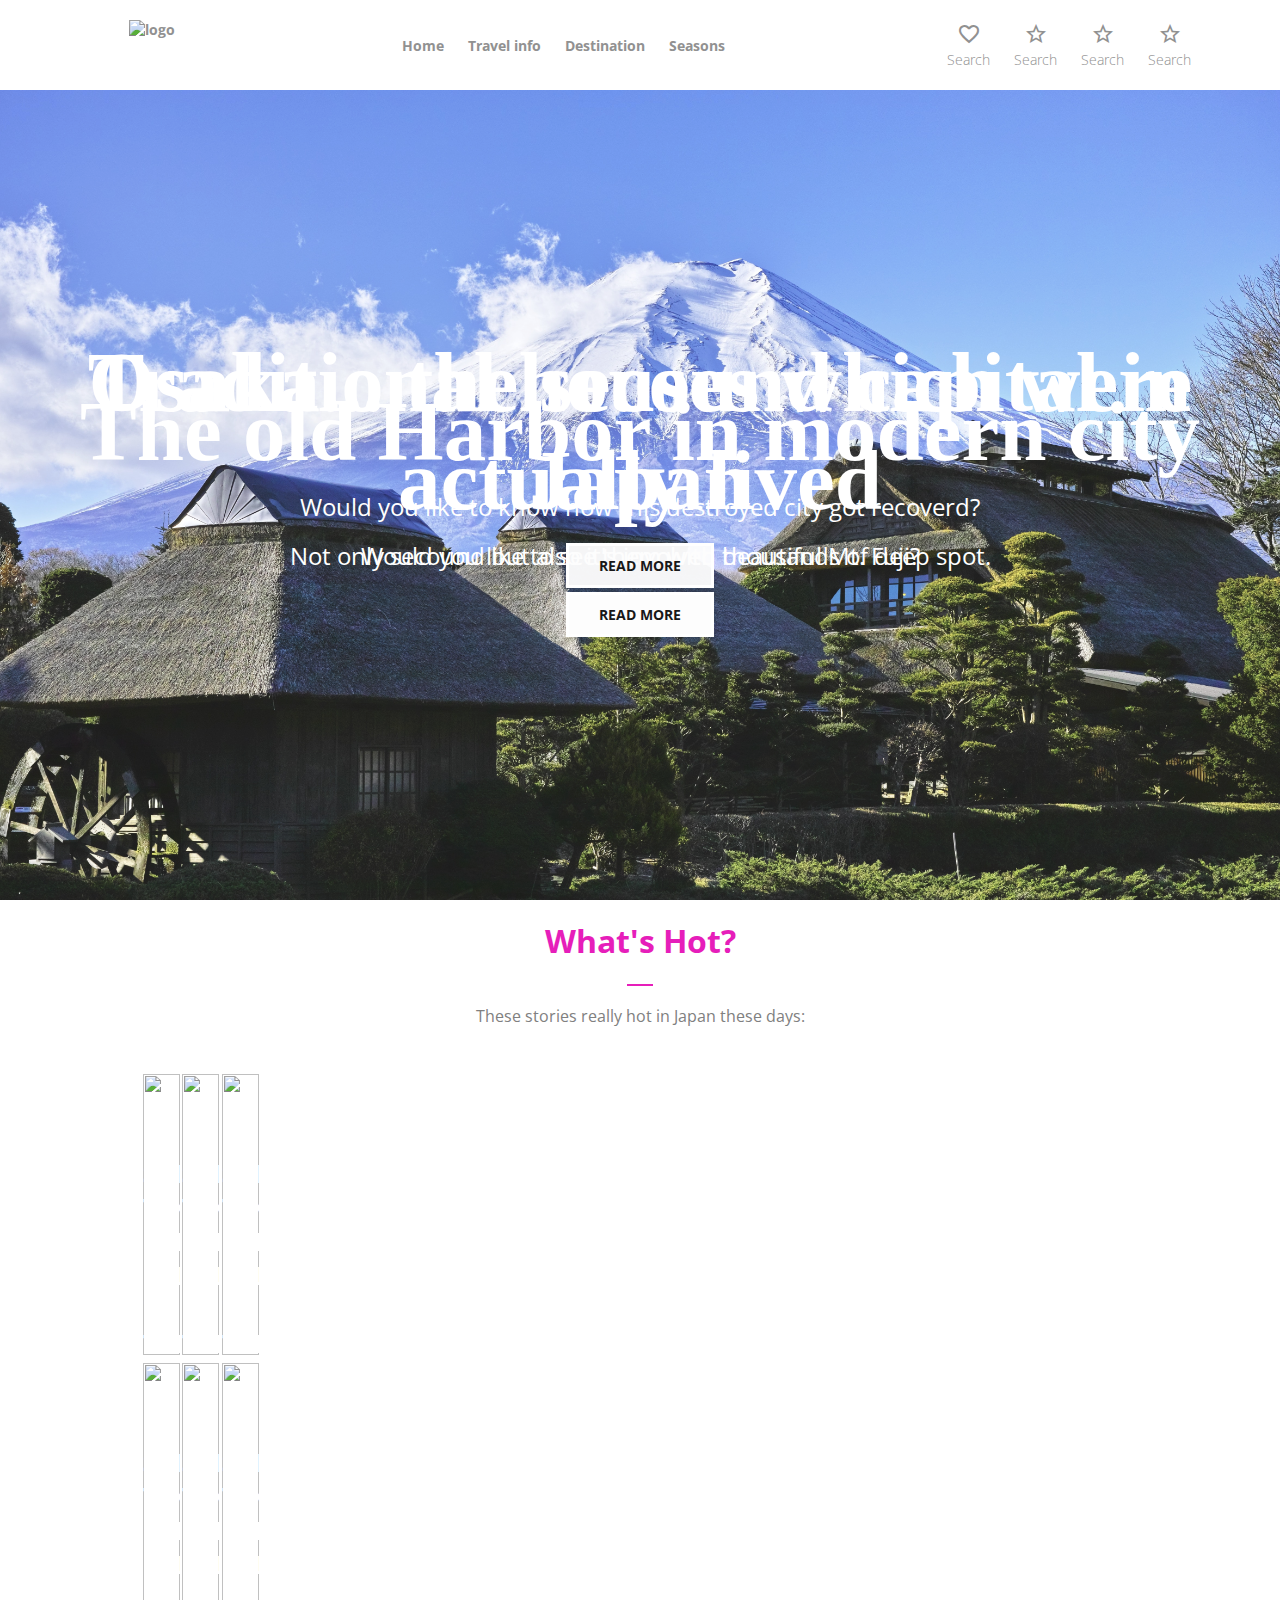
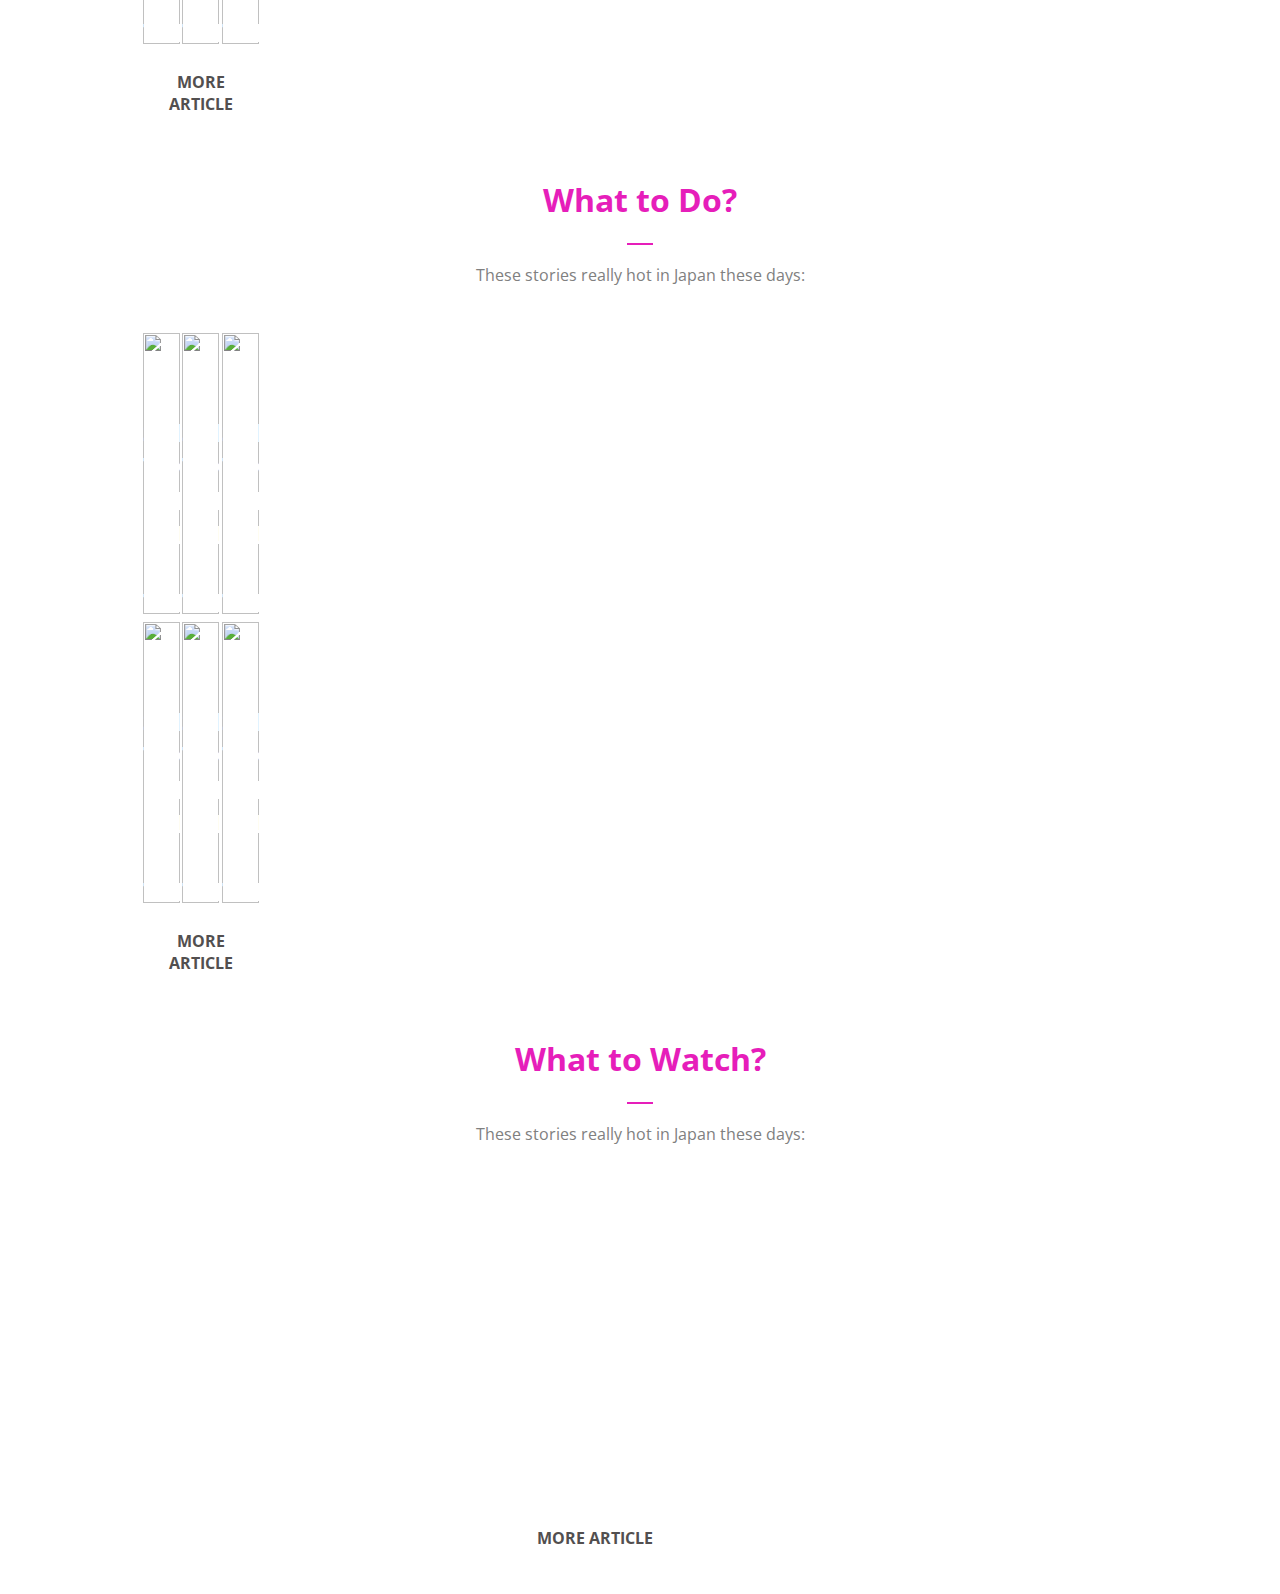
==== web/ConA&ConBmerge.html @ 408067d3 "0602 modified" ====
<!-- marge conA and conB -->
<!DOCTYPE html>
<html lang="en">

<head>
    <meta charset="UTF-8">
    <meta name="viewport" content="width=device-width, initial-scale=1.0">
    <meta http-equiv="X-UA-Compatible" content="ie=edge">
    <title>world in hand</title>

    <script src="responsible_menu.js"></script>
    <script src="https://code.jquery.com/jquery-3.4.1.slim.min.js" integrity="sha384-J6qa4849blE2+poT4WnyKhv5vZF5SrPo0iEjwBvKU7imGFAV0wwj1yYfoRSJoZ+n" crossorigin="anonymous"></script>
    <script src="https://cdn.jsdelivr.net/npm/popper.js@1.16.0/dist/umd/popper.min.js" integrity="sha384-Q6E9RHvbIyZFJoft+2mJbHaEWldlvI9IOYy5n3zV9zzTtmI3UksdQRVvoxMfooAo" crossorigin="anonymous"></script>
    <script src="https://stackpath.bootstrapcdn.com/bootstrap/4.4.1/js/bootstrap.min.js" integrity="sha384-wfSDF2E50Y2D1uUdj0O3uMBJnjuUD4Ih7YwaYd1iqfktj0Uod8GCExl3Og8ifwB6" crossorigin="anonymous"></script>
    <link rel="stylesheet" href="https://stackpath.bootstrapcdn.com/font-awesome/4.7.0/css/font-awesome.min.css">
    <link href="https://fonts.googleapis.com/css?family=Open+Sans&display=swap" rel="stylesheet">
    <link rel="stylesheet" href="ConA&ConBmerge.css">
    <link href="https://fonts.googleapis.com/icon?family=Material+Icons" rel="stylesheet">
</head>

    <body>
    <header>
        <div class="container">
        <div class="navigation">
            <div class="navigation_brand">
                <ul>
                    <li><a href=""><img alt="logo" src="pictures/tetitive%20logo.png"></a></li>
                </ul>
            </div>
            <nav class="navigation_menu1" role="navigation">
                <ul>
                    <li><a href="">Home</a></li>
                    <li><a href="">Travel info</a></li>
                    <li><a href="">Destination</a></li>
                    <li><a href="">Seasons</a></li>
                </ul>
            </nav>
            <nav class="navigation_menu2" role="navigation">
                <ul>
                    <li>
                        <a href="">
                            <span class="ic-heart" aria-hidden="true"></span>
                            <span>Search</span>
                        </a>
                    </li>
                    <li>
                        <a href="">
                            <span class="ic-star" aria-hidden="true"></span>
                            <span>Search</span>
                        </a>
                    </li>
                    <li>
                        <a href="">
                            <span class="ic-star" aria-hidden="true"></span>
                            <span>Search</span>
                        </a>
                    </li>
                    <li>
                        <a href="">
                            <span class="ic-star" aria-hidden="true"></span>
                            <span>Search</span>
                        </a>
                    </li>
                </ul>
            </nav>
        </div>
        </div>
    </header>
    <main>
    <section class="conA">
    
        <slider class="colorfilter-image">
            <slide id="slide1">
                <div class="container">
                    <h1>Find spiritual shrine in Kyoto!</h1>
                    <a class="slidechange" href="#slide4">l</a><a class="slidechange" href="#slide2">r</a>
                    <p>There is no option to go to Japan without visiting Fushimi-Inari</p>
                    <a class="centerbutton">READ MORE</a>
                </div>
            </slide>
            <slide id="slide2">
                <div class="container">
                    <h1>Traditional houses which were actually lived</h1>
                    <p>Would you like to see them with beautiful Mt. Fuji? </p>
                    <a class="centerbutton">READ MORE</a>
                </div>
            </slide>
            <slide id="slide3">
                <div class="container">
                    <h1>Osaka... the secound capital in Japan</h1>
                    <p>Not only secound but also it's involved thousands of deep spot. </p>
                    <a class="centerbutton">READ MORE</a>
                </div>
            </slide>
            <slide id="slide4">
                <div class="container">
                    <h1>The old Harbor in modern city</h1>
                    <p>Would you like to know how this destroyed city got recoverd?</p>
                    <a class="centerbutton">READ MORE</a>
                </div>
            </slide>
        </slider>
     
    
    
    </section>

    <section class="conB">
       
        <div class="hover"></div>
      <div class="conB">  
        <h1>What's Hot?</h1>
        <hr size="3" color="#e61eba" width="2%">
        <p id="hot">These stories really hot in Japan these days:</p>
        <table>
            <tr>
                <td>
                    <div class="container">
                        <img class="photo" src="https://farm2.static.flickr.com/1903/44600890375_21ccd65016_b.jpg"
                            alt="">
                        <div class="overlay">
                            <p class="content">Some text here relate to the content.Some text here relate to the
                                content.</p>
                            <a class="readmore" href="">READ MORE&nbsp;<i class="fa fa-arrow-circle-o-right"
                                    aria-hidden="true"></i></a>
                        </div>
                        <div class="text_overlay">
                            <p>SOME TEXT HERE RELATE TO THE CONTENT</p>
                        </div>
                    </div>
                </td>
                <td>
                    <div class="container">
                        <img class="photo"
                            src="https://i.pinimg.com/originals/2c/99/a6/2c99a6aa944687c09ce6922727a16ef2.jpg" alt="">
                        <div class="overlay">
                            <p class="content">Some text here relate to the content.Some text here relate to the
                                content.</p>
                            <a class="readmore" href="">READ MORE&nbsp;<i class="fa fa-arrow-circle-o-right"
                                    aria-hidden="true"></i></a>
                        </div>
                        <div class="text_overlay">
                            <p>SOME TEXT HERE RELATE TO THE CONTENT</p>
                        </div>
                    </div>
                </td>
                <td>
                    <div class="container">
                        <img class="photo"
                            src="https://www.allkpop.com/upload/2019/11/content/271126/1574871984-1566216698-7-blackpink-jisoo-dior-pop-up-store-event-19-august-2019.jpg"
                            alt="">
                        <div class="overlay">
                            <p class="content">Some text here relate to the content.Some text here relate to the
                                content.</p>
                            <a class="readmore" href="">READ MORE&nbsp;<i class="fa fa-arrow-circle-o-right"
                                    aria-hidden="true"></i></a>
                        </div>
                        <div class="text_overlay">
                            <p>SOME TEXT HERE RELATE TO THE CONTENT</p>
                        </div>
                    </div>
                </td>
            </tr>
            <tr>
                <td>
                    <div class="container">
                        <img class="photo" src="https://cdn.pixabay.com/photo/2015/04/23/22/00/tree-736885__340.jpg"
                            alt="">
                        <div class="overlay">
                            <p class="content">Some text here relate to the content.Some text here relate to the
                                content.</p>
                            <a class="readmore" href="">READ MORE&nbsp;<i class="fa fa-arrow-circle-o-right"
                                    aria-hidden="true"></i></a>
                        </div>
                        <div class="text_overlay">
                            <p>SOME TEXT HERE RELATE TO THE CONTENT</p>
                        </div>
                    </div>
                </td>
                <td>
                    <div class="container">
                        <img class="photo" src="https://rautagroup.com/wp-content/uploads/2017/05/rixos_01.jpg" alt="">
                        <div class="overlay">
                            <p class="content">Some text here relate to the content.Some text here relate to the
                                content.</p>
                            <a class="readmore" href="">READ MORE&nbsp;<i class="fa fa-arrow-circle-o-right"
                                    aria-hidden="true"></i></a>
                        </div>
                        <div class="text_overlay">
                            <p>SOME TEXT HERE RELATE TO THE CONTENT</p>
                        </div>
                    </div>
                </td>
                <td>
                    <div class="container">
                        <img class="photo"
                            src="https://www.shutterbug.com/images/styles/600_wide/public/The-Best-Lens-for-Long-Exposure-Photography_0.jpg"
                            alt="">
                        <div class="overlay">
                            <p class="content">Some text here relate to the content.Some text here relate to the
                                content.</p>
                            <a class="readmore" href="">READ MORE&nbsp;<i class="fa fa-arrow-circle-o-right"
                                    aria-hidden="true"></i></a>
                        </div>
                        <div class="text_overlay">
                            <p>SOME TEXT HERE RELATE TO THE CONTENT</p>
                        </div>
                    </div>
                </td>
            </tr>
            <tr>
                <td id="more_article" align="center" colspan="3"><a href="">
                        <p>MORE ARTICLE</p>
                    </a></td>
            </tr>
        </table>
      </div>
        <h1>What to Do?</h1>
        <hr size="3" color="#e61eba" width="2%">
        <p id="hot">These stories really hot in Japan these days:</p>
        <table>
            <tr>
                <td>
                    <div class="container">
                        <img class="photo" src="https://farm2.static.flickr.com/1903/44600890375_21ccd65016_b.jpg"
                            alt="">
                        <div class="overlay">
                            <p class="content">Some text here relate to the content.Some text here relate to the
                                content.</p>
                            <a class="readmore" href="">READ MORE&nbsp;<i class="fa fa-arrow-circle-o-right"
                                    aria-hidden="true"></i></a>
                        </div>
                        <div class="text_overlay">
                            <p>SOME TEXT HERE RELATE TO THE CONTENT</p>
                        </div>
                    </div>
                </td>
                <td>
                    <div class="container">
                        <img class="photo" src="https://farm2.static.flickr.com/1903/44600890375_21ccd65016_b.jpg"
                            alt="">
                        <div class="overlay">
                            <p class="content">Some text here relate to the content.Some text here relate to the
                                content.</p>
                            <a class="readmore" href="">READ MORE&nbsp;<i class="fa fa-arrow-circle-o-right"
                                    aria-hidden="true"></i></a>
                        </div>
                        <div class="text_overlay">
                            <p>SOME TEXT HERE RELATE TO THE CONTENT</p>
                        </div>
                    </div>
                </td>
                <td>
                    <div class="container">
                        <img class="photo" src="https://farm2.static.flickr.com/1903/44600890375_21ccd65016_b.jpg"
                            alt="">
                        <div class="overlay">
                            <p class="content">Some text here relate to the content.Some text here relate to the
                                content.</p>
                            <a class="readmore" href="">READ MORE&nbsp;<i class="fa fa-arrow-circle-o-right"
                                    aria-hidden="true"></i></a>
                        </div>
                        <div class="text_overlay">
                            <p>SOME TEXT HERE RELATE TO THE CONTENT</p>
                        </div>
                    </div>
                </td>
            </tr>
            <tr>
                <td>
                    <div class="container">
                        <img class="photo" src="https://farm2.static.flickr.com/1903/44600890375_21ccd65016_b.jpg"
                            alt="">
                        <div class="overlay">
                            <p class="content">Some text here relate to the content.Some text here relate to the
                                content.</p>
                            <a class="readmore" href="">READ MORE&nbsp;<i class="fa fa-arrow-circle-o-right"
                                    aria-hidden="true"></i></a>
                        </div>
                        <div class="text_overlay">
                            <p>SOME TEXT HERE RELATE TO THE CONTENT</p>
                        </div>
                    </div>
                </td>
                <td>
                    <div class="container">
                        <img class="photo" src="https://farm2.static.flickr.com/1903/44600890375_21ccd65016_b.jpg"
                            alt="">
                        <div class="overlay">
                            <p class="content">Some text here relate to the content.Some text here relate to the
                                content.</p>
                            <a class="readmore" href="">READ MORE&nbsp;<i class="fa fa-arrow-circle-o-right"
                                    aria-hidden="true"></i></a>
                        </div>
                        <div class="text_overlay">
                            <p>SOME TEXT HERE RELATE TO THE CONTENT</p>
                        </div>
                    </div>
                </td>
                <td>
                    <div class="container">
                        <img class="photo" src="https://farm2.static.flickr.com/1903/44600890375_21ccd65016_b.jpg"
                            alt="">
                        <div class="overlay">
                            <p class="content">Some text here relate to the content.Some text here relate to the
                                content.</p>
                            <a class="readmore" href="">READ MORE&nbsp;<i class="fa fa-arrow-circle-o-right"
                                    aria-hidden="true"></i></a>
                        </div>
                        <div class="text_overlay">
                            <p>SOME TEXT HERE RELATE TO THE CONTENT</p>
                        </div>
                    </div>
                </td>
            </tr>
            <tr>
                <td id="more_article" align="center" colspan="3"><a href="">
                        <p>MORE ARTICLE</p>
                    </a></td>
            </tr>
        </table>
        <h1>What to Watch?</h1>
        <hr size="3" color="#e61eba" width="2%">
        <p id="hot">These stories really hot in Japan these days:</p>
        <table>
            <tr>
                <td><iframe class="photo" src="https://www.youtube.com/embed/6k7a8bw451M" frameborder="0"
                        allow="accelerometer; autoplay; encrypted-media; gyroscope; picture-in-picture"
                        allowfullscreen></iframe></td>
                <td><iframe class="photo" src="https://www.youtube.com/embed/-xLQwT_INwY" frameborder="0"
                        allow="accelerometer; autoplay; encrypted-media; gyroscope; picture-in-picture"
                        allowfullscreen></iframe></td>
                <td><iframe class="photo" src="https://www.youtube.com/embed/OgoK3XxJhbQ" frameborder="0"
                        allow="accelerometer; autoplay; encrypted-media; gyroscope; picture-in-picture"
                        allowfullscreen></iframe></td>
            </tr>
            <tr>
                <td id="more_article" align="center" colspan="3"><a href="">
                        <p>MORE ARTICLE</p>
                    </a></td>
            </tr>
        </table>
        </section>
      </main>
    </body>

</html>
---- web/ConA&ConBmerge.css ----
@charset "UTF-8";

/*The :root CSS pseudo-class matches the root element of
 a tree representing the document. 
 In HTML, :root represents the <html> element 
 and is identical to the selector html, 
 except that its specificity is higher.*/

*,
:after,
:before {
  -webkit-box-sizing: border-box;
  -moz-box-sizing: border-box;
  box-sizing: border-box;
}

:root {
  --main-color: #10c26c;
  --accent-color: #9625cc;
  --dark-color: #157547;
  --text-bright-color: #fff;
}

html,
body {
  font-family: "Open Sans", sans-serif;
  margin: 0; /* as big as possible fitting frame */
  padding: 0;
  width: 100%;
  height: 100%;
}

.navigation {
  display: flex;
  -webkit-box-align: center;
  align-items: center;
  -webkit-box-pack: justify;
  justify-items: center;
  justify-content: space-between;
  margin-left: 5%;
  margin-right: 5%;
  padding-left: 15px;
  padding-right: 15px;
  height: 10vh;

}
.navigation a{
  color: #919191;
  font-size: 14px;
}

.navigation_brand img{
  width: 50px;
  height: 50px;
}

.navigation_menu1 ul {
  margin: 0;
  padding: 0;
  margin-block-start: 1em;
  margin-block-end: 1em;
  margin-inline-start: 0px;
  margin-inline-end: 0px;
  padding-inline-start: 40px;
}
.navigation_menu2 ul{
  margin: 0;
}
.navigation li {
  list-style: none;
  text-align: -webkit-match-parent;
  display: inline-block;
}
.navigation a {
  display: flex;
  flex-direction: column;
  text-decoration: none !important;
  padding: 10px;

}
.navigation a:hover {
  color: var(--accent-color);
  transition: ease 0.2s;
}

.navigation_menu2 a{
  font-weight: lighter;
  text-align: center;
}

.ic-heart{
  font-size: 14px;
  padding-bottom: 0px;
}
.ic-heart::before{
  font-weight: normal;
  font-size: 24px;
  font-family: "Material Icons";
  content: "\e87e"
}

.ic-star{
  font-size: 14px;
  padding-bottom: 0px;
}
.ic-star::before{
  font-weight: normal;
  font-size: 24px;
  font-family: "Material Icons";
  content: "\e83a";
}

/* Contents A Hero-image */
.conA {
  display: flex;
  flex-direction: column;
  align-items: center; /* adjusting top and bottom */
  justify-content: center; /* adjusting right and left */
  height: 90vh; /* the hight of each device's display. */
  min-height: 450px;
  color: var(--text-bright-color);
  background-position: center;
  background-size: cover; /* automatically adjusting a size of img fitting frame.*/
  /*color: #fff;
	color: var(--text-bright-color);
	text-align: center;*/
}

li {
  display: inline;
}

slider {
  display: block;
  width: 100%;
  height: 100%;
  background-color: #1f1f1f;
  overflow: hidden;
  box-sizing: border-box;
  position: relative;
}

slider > * {
  position: absolute;
  display: flex;
  flex-direction: column;
  width: 100%;
  height: 100%;
  animation: slide 12s infinite;
  overflow: hidden;
  box-sizing: border-box;
  justify-content: center;
  align-items: center;
  text-align: center;
}

slide:nth-child(1) {
  left: 0%;
  animation-delay: -1s;
  background-image: url(pictures/hero-top.jpg);
  background-size: cover;
  background-position: center;
}

slide:nth-child(2) {
  animation-delay: 2s;
  background-image: url(pictures/Nemba.jpg);
  background-size: cover;
  background-position: center;
}
slide:nth-child(3) {
  animation-delay: 5s;
  background-image: url(pictures/Dotombori.jpg);
  background-size: cover;
  background-position: center;
}
slide:nth-child(4) {
  left: 0%;
  animation-delay: 8s;
  background-image: url(pictures/Kobe.jpg);
  background-size: cover;
  background-position: center;
}



@keyframes slide {
  0% {
    left: 100%;
    width: 100%;
  }
  5% {
    left: 0%;
  }
  25% {
    left: 0%;
  }
  30% {
    left: -100%;
    width: 100%;
  }
  30.0001% {
    left: -100%;
    width: 0%;
  }
  100% {
    left: 100%;
    width: 0%;
  }
}

/* .class selector{...} let adapt only in same class. */
.conA h1 {
  font-family: "Times New Roman", Times, serif;
  margin-top: 0;
  margin-bottom: 10px;
  font-size: 11vw; /* 15vw = 15% of screensize of every devices*/
  letter-spacing: 0em; /* 1 em = 1 font-size */
}

.conA p {
  margin-top: 0;
  margin-bottom: 0;
  font-size: 18px;
}

/* making a link buttom */
.conA a.centerbutton {
  display: inline-block;
  margin: 20px; /* sapce of between content and outside*/
  padding: 10px 30px; /*space of inside of block*/
  background-color: rgba(253, 253, 253, 0.966);
  border: solid var(--text-bright-color);
  color: black;
  font-size: 14px;
  text-decoration: none; /* delete a default underline */
}
.slidechange{;
}
::before.slidechange{
  font-family: "Material Icons";
  content: "\e87e"
}
.colorfilter-base {
  background-color: rgb(0, 0, 0); /* カラーフィルタ効果の色を指定 */
  display: inline-block; /* (任意：インラインブロック化したい場合) */
}
.colorfilter-image {
  opacity: 0.9; /* カラーフィルタ効果の度合いを指定(※) */
  display: block;
}

/* An event that the cursol is crossing on buttom. */
.conA a:hover {
  transition:all 0.1s ease-out;
    background-color:rgba(255, 255, 255, 0.205);
    color: var(--text-bright-color);
  
}

/* @media defines conditions and behavior under them.
If the display size is going to be larger than 768px,
it will be applied priority */
@media (min-width: 850px) {
  .conA h1 {
    font-size: 85px;
  }

  .conA p {
    font-size: 24px;
  }
}


/* ConB */

.parent {
  position: relative;
}
.TEXT_OVERLAY {
  position: absolute;
  bottom: 45%;
  width: 100%;
}

.mySlides {
  height: 650px;
  width: 100%;
  margin-top: 3%;
}
.button_left {
  position: relative;
  bottom: 350px;
  right: 692px;
}
.button_right {
  position: relative;
  bottom: 353px;
  left: 690px;
}

.conB > * {
  box-sizing: border-box;
  color: rgb(230, 30, 186);
  margin-top: 1.5%;
  text-align: center;
  height: auto;
}
#hot {
  color: gray;
}
table {
  margin-left: 9%;
  margin-right: 9%;
  padding: 2%;
}
td {
  padding: 0.2%;
}
.photo {
  position: relative;
  width: 100%;
  height: 281.5px;
}
a {
  text-decoration: none;
  color: rgb(82, 79, 79);
  font-weight: bolder;
}
#more_article {
  padding-top: 3%;
}
.container {
  position: relative; /* because it is the parent of .overlay */
  width: 100%;
}
.container:hover .overlay {
  height: 50%;
}
.overlay {
  background-color: rgba(2, 2, 8, 0.9);
  transition: 0.5s ease;
  position: absolute; /* this is the child  of .container so position should be relate to it's parent so use absolute */
  bottom: 0;
  left: 0;
  right: 0;
  height: 0;
  overflow: hidden;
  width: 100%;
  text-align: center;
}
.text_overlay {
  position: absolute;
  color: white;
  top: 20%;
  font-size: 25px;
  text-align: center;
  font-weight: bolder;
  width: 100%;
}
.content {
  padding-left: 10px;
  padding-right: 10px;
  font-size: 20px;
  font-style: italic;
  color: rgb(218, 200, 200);
}
.readmore {
  font-size: 20px;
  color: white;
}
@media (max-width: 1200px) {
  .conB > * {
    box-sizing: border-box;
  }
  .conB h1 {
    color: rgb(230, 30, 186);
    margin-top: 5%;
  }
  #hot {
    color: gray;
  }
  table {
    margin-left: 9%;
    margin-right: 9%;
    padding: 2%;
  }
  td {
    padding: 0.2%;
    display: flex;
    flex-direction: column;
  }
  .photo {
    position: relative;
    width: 100%;
    height: 450px;
  }
  a {
    text-decoration: none;
    color: rgb(82, 79, 79);
    font-weight: bolder;
  }
  #more_article {
    padding-top: 3%;
  }
  .container {
    position: relative; /* because it is the parent of .overlay */
    width: 100%;
  }
  .container:hover .overlay {
    height: 30%;
  }
  .overlay {
    background-color: rgba(2, 2, 8, 0.9);
    transition: 0.5s ease;
    position: absolute; /* this is the child  of .container so position should be relate to it's parent so use absolute */
    bottom: 0;
    left: 0;
    right: 0;
    height: 0;
    overflow: hidden;
    width: 100%;
    text-align: center;
  }
  .text_overlay {
    position: absolute;
    color: white;
    top: 20%;
    font-size: 25px;
    text-align: center;
    font-weight: bolder;
  }
  .content {
    padding-left: 10px;
    padding-right: 10px;
    font-size: 20px;
    font-style: italic;
    color: rgb(218, 200, 200);
  }
  .readmore {
    font-size: 25px;
    color: white;
  }
}
@media (max-width: 950px) {
  .conB h1 {
    color: rgb(230, 30, 186);
    margin-top: 5%;
  }
  #hot {
    color: gray;
  }
  table {
    margin-left: 9%;
    margin-right: 9%;
    padding: 2%;
  }
  td {
    padding: 0.2%;
    display: flex;
    flex-direction: column;
  }
  .photo {
    position: relative;
    width: 100%;
    height: 330px;
  }
  a {
    text-decoration: none;
    color: rgb(82, 79, 79);
    font-weight: bolder;
  }
  #more_article {
    padding-top: 3%;
  }
  .container {
    position: relative; /* because it is the parent of .overlay */
    width: 100%;
  }
  .container:hover .overlay {
    height: 50%;
  }
  .overlay {
    background-color: rgba(2, 2, 8, 0.9);
    transition: 0.5s ease;
    position: absolute; /* this is the child  of .container so position should be relate to it's parent so use absolute */
    bottom: 0;
    left: 0;
    right: 0;
    height: 0;
    overflow: hidden;
    width: 100%;
    text-align: center;
  }
  .text_overlay {
    position: absolute;
    color: white;
    top: 20%;
    font-size: 25px;
    text-align: center;
    font-weight: bolder;
  }
  .content {
    padding-left: 10px;
    padding-right: 10px;
    font-size: 20px;
    font-style: italic;
    color: rgb(218, 200, 200);
  }
  .readmore {
    font-size: 25px;
    color: white;
  }
}
@media (max-width: 850px) {
  .conB h1 {
    color: rgb(230, 30, 186);
    margin-top: 5%;
  }
  #hot {
    color: gray;
  }
  table {
    margin-left: 9%;
    margin-right: 9%;
    padding: 2%;
  }
  td {
    padding: 0.2%;
    display: flex;
    flex-direction: column;
  }
  .photo {
    position: relative;
    width: 100%;
    height: 280px;
  }
  a {
    text-decoration: none;
    color: rgb(82, 79, 79);
    font-weight: bolder;
  }
  #more_article {
    padding-top: 3%;
  }
  .container {
    position: relative; /* because it is the parent of .overlay */
    width: 100%;
  }
  .container:hover .overlay {
    height: 50%;
  }
  .overlay {
    background-color: rgba(2, 2, 8, 0.9);
    transition: 0.5s ease;
    position: absolute; /* this is the child  of .container so position should be relate to it's parent so use absolute */
    bottom: 0;
    left: 0;
    right: 0;
    height: 0;
    overflow: hidden;
    width: 100%;
    text-align: center;
  }
  .text_overlay {
    position: absolute;
    color: white;
    top: 20%;
    font-size: 25px;
    text-align: center;
    font-weight: bolder;
  }
  .content {
    padding-left: 10px;
    padding-right: 10px;
    font-size: 20px;
    font-style: italic;
    color: rgb(218, 200, 200);
  }
  .readmore {
    font-size: 25px;
    color: white;
  }
}
@media (max-width: 500px) {
  .conB h1 {
    color: rgb(230, 30, 186);
    margin-top: 5%;
  }
  #hot {
    color: gray;
  }
  table {
    margin-left: 9%;
    margin-right: 9%;
    padding: 2%;
  }
  td {
    padding: 0.2%;
    display: flex;
    flex-direction: column;
  }
  .photo {
    position: relative;
    width: 100%;
    height: 220px;
  }
  a {
    text-decoration: none;
    color: rgb(82, 79, 79);
    font-weight: bolder;
  }
  #more_article {
    padding-top: 3%;
  }
  .container {
    position: relative; /* because it is the parent of .overlay */
    width: 100%;
  }
  .container:hover .overlay {
    height: 50%;
  }
  .overlay {
    background-color: rgba(2, 2, 8, 0.9);
    transition: 0.5s ease;
    position: absolute; /* this is the child  of .container so position should be relate to it's parent so use absolute */
    bottom: 0;
    left: 0;
    right: 0;
    height: 0;
    overflow: hidden;
    width: 100%;
    text-align: center;
  }
  .text_overlay {
    position: absolute;
    color: white;
    top: 10%;
    font-size: 20px;
    text-align: center;
    font-weight: bolder;
  }
  .content {
    padding-left: 10px;
    padding-right: 10px;
    font-size: 20px;
    font-style: italic;
    color: rgb(218, 200, 200);
  }
  .readmore {
    font-size: 25px;
    color: white;
  }
}
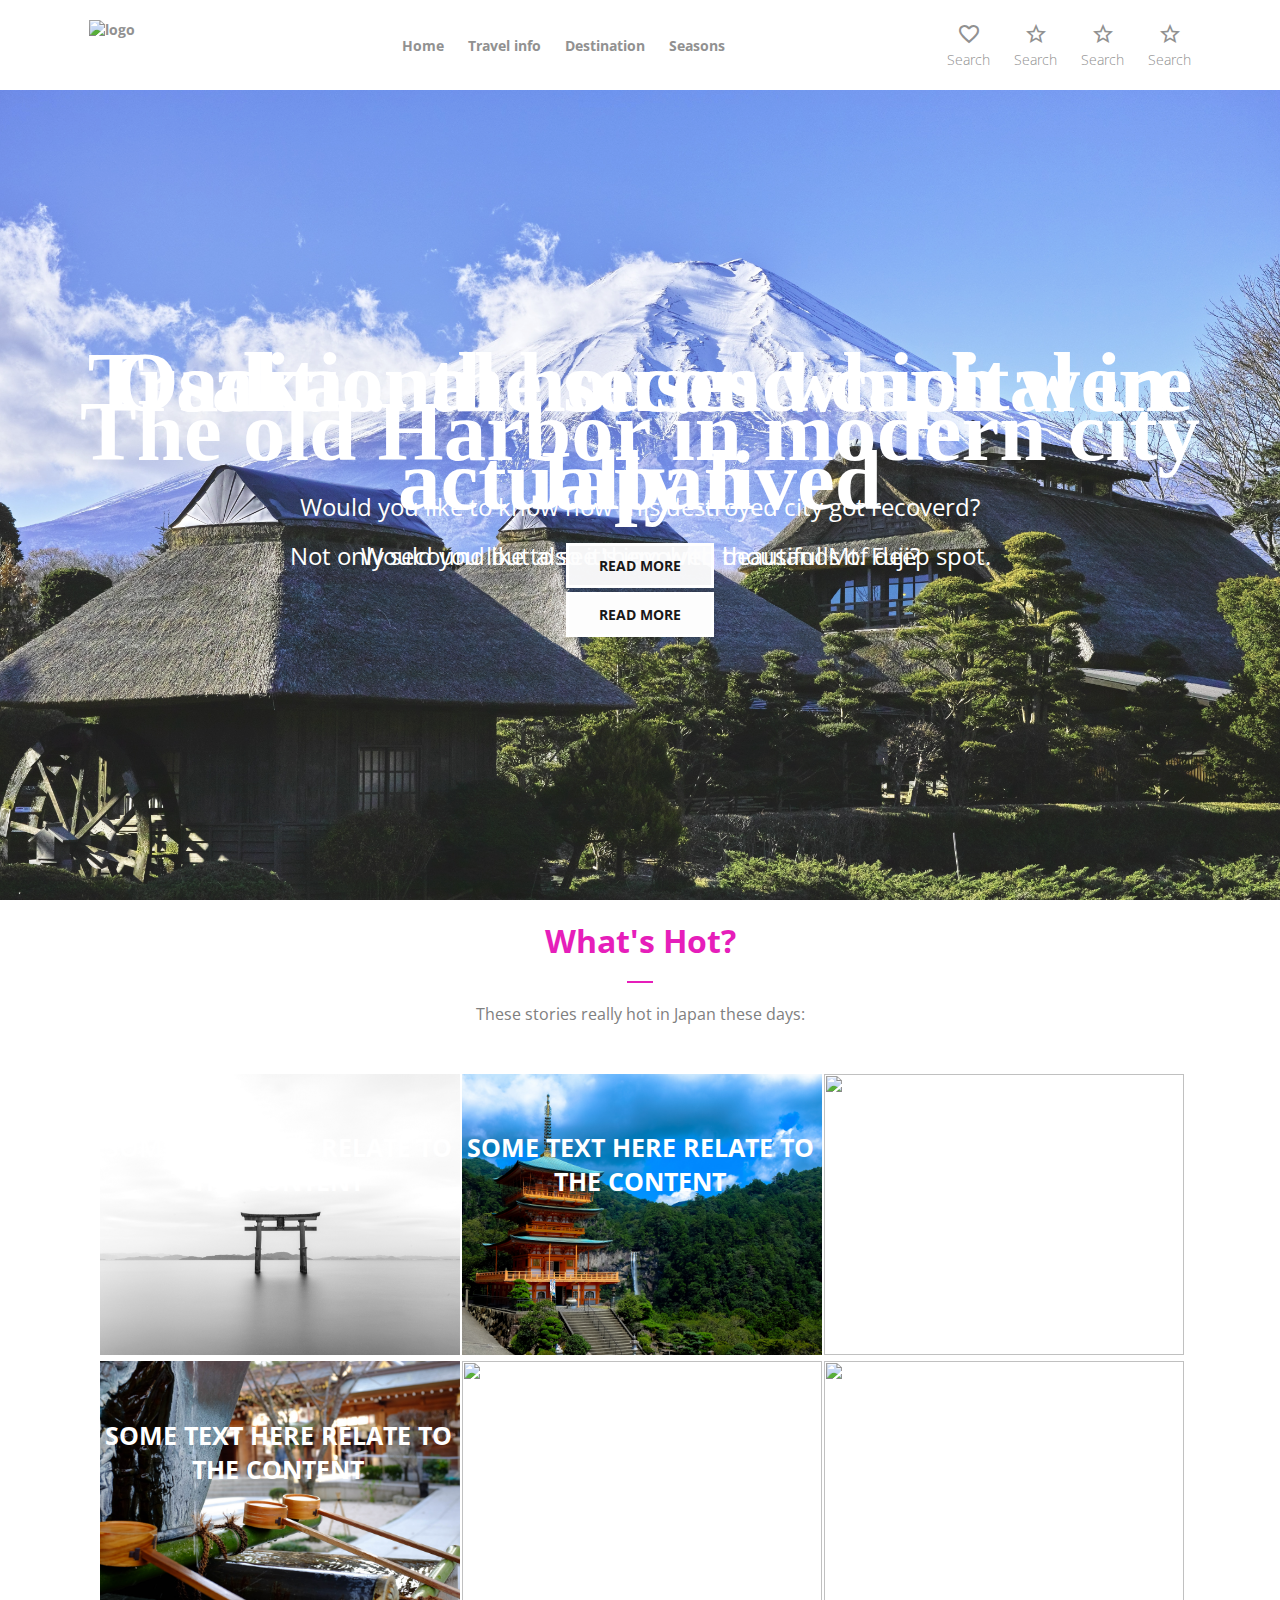
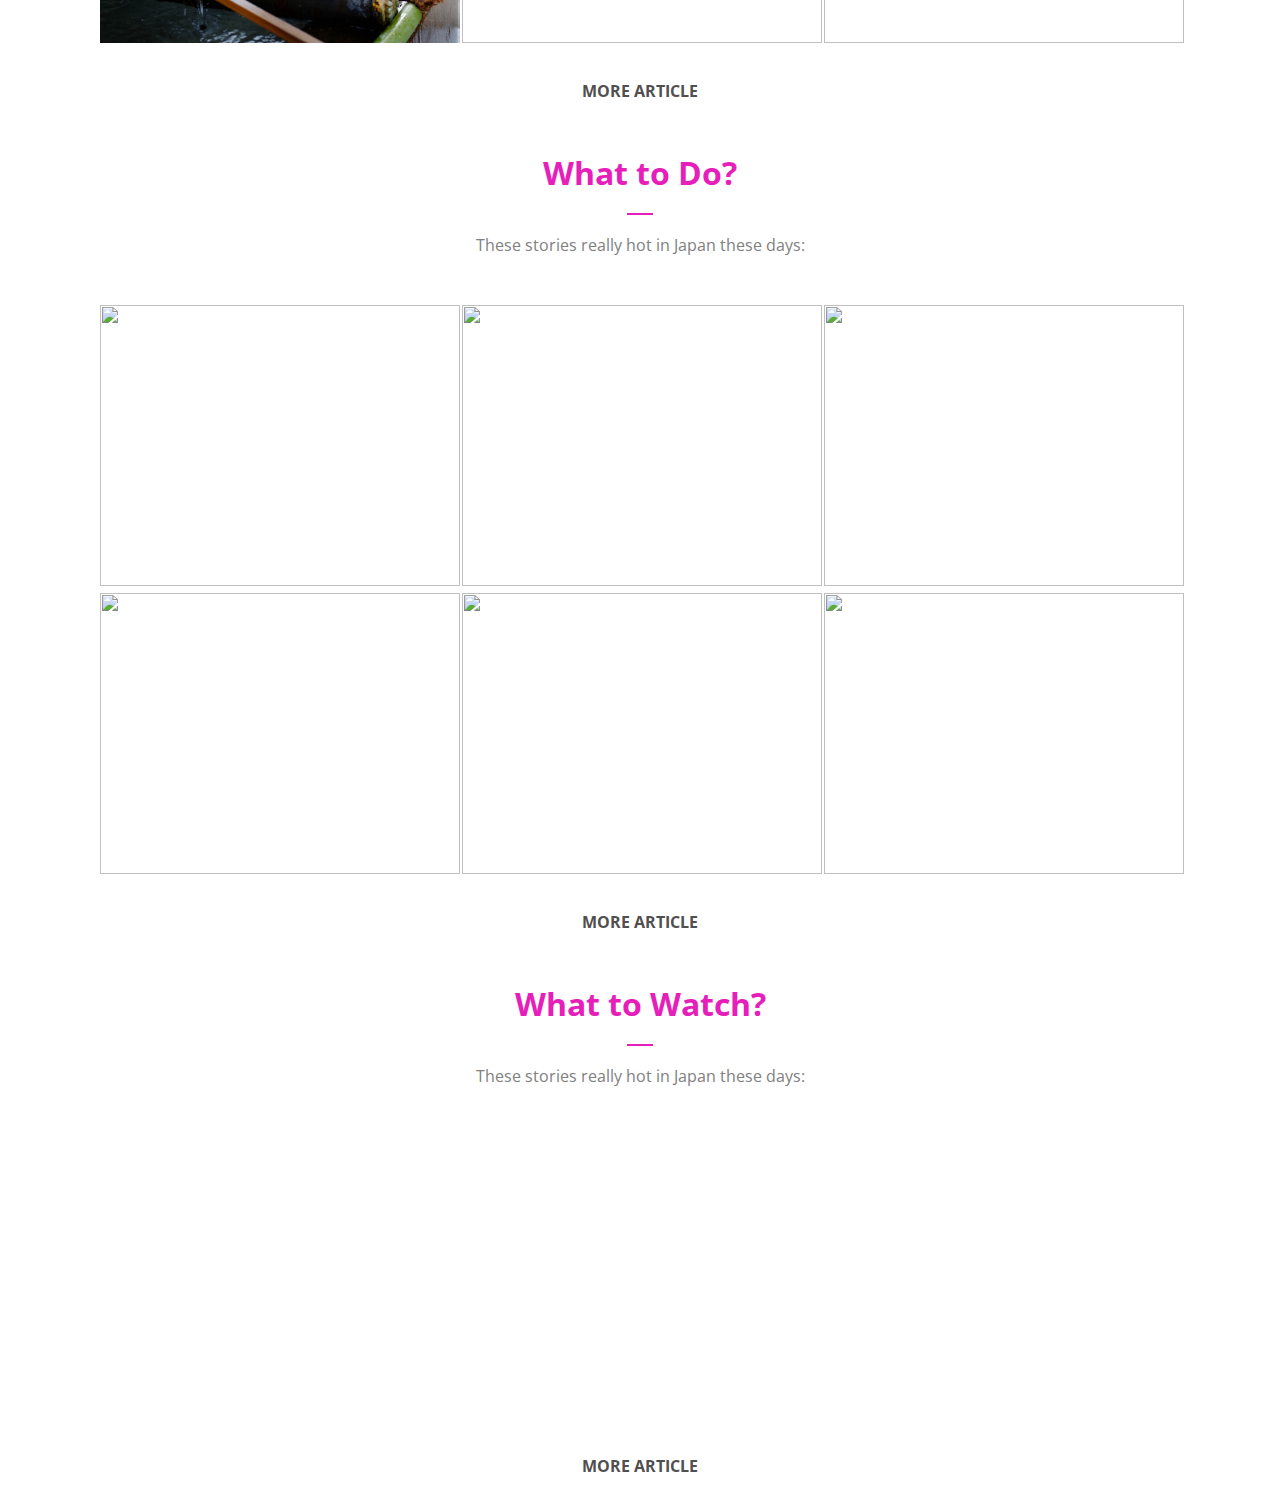
==== commit 26e2cdd9: "ConB layout change, eliminate extra space from img." ====
--- a/web/ConA&ConBmerge.html
+++ b/web/ConA&ConBmerge.html
@@ -8,7 +8,7 @@
     <meta http-equiv="X-UA-Compatible" content="ie=edge">
     <title>world in hand</title>
 
-    <script src="responsible_menu.js"></script>
+    <!-- <script src="responsible_menu.js"></script> -->
     <script src="https://code.jquery.com/jquery-3.4.1.slim.min.js" integrity="sha384-J6qa4849blE2+poT4WnyKhv5vZF5SrPo0iEjwBvKU7imGFAV0wwj1yYfoRSJoZ+n" crossorigin="anonymous"></script>
     <script src="https://cdn.jsdelivr.net/npm/popper.js@1.16.0/dist/umd/popper.min.js" integrity="sha384-Q6E9RHvbIyZFJoft+2mJbHaEWldlvI9IOYy5n3zV9zzTtmI3UksdQRVvoxMfooAo" crossorigin="anonymous"></script>
     <script src="https://stackpath.bootstrapcdn.com/bootstrap/4.4.1/js/bootstrap.min.js" integrity="sha384-wfSDF2E50Y2D1uUdj0O3uMBJnjuUD4Ih7YwaYd1iqfktj0Uod8GCExl3Og8ifwB6" crossorigin="anonymous"></script>
@@ -67,7 +67,7 @@
         </div>
     </header>
     <main>
-    <section class="conA">
+    <section class="conA" aria-hidden="true">
     
         <slider class="colorfilter-image">
             <slide id="slide1">
@@ -87,7 +87,7 @@
             </slide>
             <slide id="slide3">
                 <div class="container">
-                    <h1>Osaka... the secound capital in Japan</h1>
+                    <h1>Osaka... the second capital in Japan</h1>
                     <p>Not only secound but also it's involved thousands of deep spot. </p>
                     <a class="centerbutton">READ MORE</a>
                 </div>
@@ -116,7 +116,7 @@
             <tr>
                 <td>
                     <div class="container">
-                        <img class="photo" src="https://farm2.static.flickr.com/1903/44600890375_21ccd65016_b.jpg"
+                        <img class="photo" src="pictures/ancient-architecture-asia-bench-301614.jpg"
                             alt="">
                         <div class="overlay">
                             <p class="content">Some text here relate to the content.Some text here relate to the
@@ -132,7 +132,7 @@
                 <td>
                     <div class="container">
                         <img class="photo"
-                            src="https://i.pinimg.com/originals/2c/99/a6/2c99a6aa944687c09ce6922727a16ef2.jpg" alt="">
+                            src="pictures/ancient-architecture-asia-building-96932.jpg" alt="">
                         <div class="overlay">
                             <p class="content">Some text here relate to the content.Some text here relate to the
                                 content.</p>
@@ -147,24 +147,24 @@
                 <td>
                     <div class="container">
                         <img class="photo"
-                            src="https://www.allkpop.com/upload/2019/11/content/271126/1574871984-1566216698-7-blackpink-jisoo-dior-pop-up-store-event-19-august-2019.jpg"
-                            alt="">
-                        <div class="overlay">
-                            <p class="content">Some text here relate to the content.Some text here relate to the
-                                content.</p>
-                            <a class="readmore" href="">READ MORE&nbsp;<i class="fa fa-arrow-circle-o-right"
-                                    aria-hidden="true"></i></a>
-                        </div>
-                        <div class="text_overlay">
-                            <p>SOME TEXT HERE RELATE TO THE CONTENT</p>
-                        </div>
-                    </div>
-                </td>
-            </tr>
-            <tr>
-                <td>
-                    <div class="container">
-                        <img class="photo" src="https://cdn.pixabay.com/photo/2015/04/23/22/00/tree-736885__340.jpg"
+                            src="pictures/close-up-photography-of-cherry-blossom-tree-1440476.jpg"
+                            alt="">
+                        <div class="overlay">
+                            <p class="content">Some text here relate to the content.Some text here relate to the
+                                content.</p>
+                            <a class="readmore" href="">READ MORE&nbsp;<i class="fa fa-arrow-circle-o-right"
+                                    aria-hidden="true"></i></a>
+                        </div>
+                        <div class="text_overlay">
+                            <p>SOME TEXT HERE RELATE TO THE CONTENT</p>
+                        </div>
+                    </div>
+                </td>
+            </tr>
+            <tr>
+                <td>
+                    <div class="container">
+                        <img class="photo" src="pictures/shallow-focus-photography-of-brown-wooden-handheld-baskets-634009.jpg"
                             alt="">
                         <div class="overlay">
                             <p class="content">Some text here relate to the content.Some text here relate to the
@@ -322,17 +322,30 @@
         <h1>What to Watch?</h1>
         <hr size="3" color="#e61eba" width="2%">
         <p id="hot">These stories really hot in Japan these days:</p>
+        <div class="movie">
         <table>
             <tr>
-                <td><iframe class="photo" src="https://www.youtube.com/embed/6k7a8bw451M" frameborder="0"
+                <td>
+                <div class="container">
+                    <iframe class="photo" src="https://www.youtube.com/embed/6k7a8bw451M" frameborder="0"
                         allow="accelerometer; autoplay; encrypted-media; gyroscope; picture-in-picture"
-                        allowfullscreen></iframe></td>
-                <td><iframe class="photo" src="https://www.youtube.com/embed/-xLQwT_INwY" frameborder="0"
+                        allowfullscreen></iframe>
+                </div>
+                </td>
+                <td>
+                <div class="container">
+                    <iframe class="photo" src="https://www.youtube.com/embed/-xLQwT_INwY" frameborder="0"
                         allow="accelerometer; autoplay; encrypted-media; gyroscope; picture-in-picture"
-                        allowfullscreen></iframe></td>
-                <td><iframe class="photo" src="https://www.youtube.com/embed/OgoK3XxJhbQ" frameborder="0"
+                        allowfullscreen></iframe>
+                </div>
+                </td>
+                <td>
+                <div class="container">
+                    <iframe class="photo" src="https://www.youtube.com/embed/OgoK3XxJhbQ" frameborder="0"
                         allow="accelerometer; autoplay; encrypted-media; gyroscope; picture-in-picture"
-                        allowfullscreen></iframe></td>
+                        allowfullscreen></iframe>
+                </div>
+                </td>
             </tr>
             <tr>
                 <td id="more_article" align="center" colspan="3"><a href="">
@@ -340,6 +353,7 @@
                     </a></td>
             </tr>
         </table>
+        </div>
         </section>
       </main>
     </body>
--- a/web/ConA&ConBmerge.css
+++ b/web/ConA&ConBmerge.css
@@ -12,6 +12,8 @@
   -webkit-box-sizing: border-box;
   -moz-box-sizing: border-box;
   box-sizing: border-box;
+  margin: 0;
+  padding: 0;
 }
 
 :root {
@@ -235,8 +237,7 @@
   font-size: 14px;
   text-decoration: none; /* delete a default underline */
 }
-.slidechange{;
-}
+
 ::before.slidechange{
   font-family: "Material Icons";
   content: "\e87e"
@@ -272,6 +273,10 @@
 }
 
 
+
+
+
+
 /* ConB */
 
 .parent {
@@ -306,21 +311,39 @@
   text-align: center;
   height: auto;
 }
+
+hr{
+  margin-left: auto;
+  margin-right: auto;
+}
+
 #hot {
   color: gray;
 }
 table {
-  margin-left: 9%;
-  margin-right: 9%;
+  /* margin-left: 9%;
+  margin-right: 9%; */
+  margin-left: auto;
+  margin-right: auto;  
   padding: 2%;
-}
-td {
+
+}
+
+.movie > table {
+  margin-left: auto;
+  margin-right: auto;
+}
+
+tr,td {
   padding: 0.2%;
+  margin-bottom: 5px;
 }
 .photo {
   position: relative;
-  width: 100%;
+  width: 360px;
   height: 281.5px;
+  object-fit: cover;
+  vertical-align: bottom;
 }
 a {
   text-decoration: none;
@@ -380,20 +403,19 @@
   #hot {
     color: gray;
   }
-  table {
+  /* table {
     margin-left: 9%;
     margin-right: 9%;
     padding: 2%;
-  }
+  } */
   td {
     padding: 0.2%;
     display: flex;
     flex-direction: column;
   }
   .photo {
-    position: relative;
-    width: 100%;
-    height: 450px;
+    width: 730px;
+    height: 45vh;
   }
   a {
     text-decoration: none;
@@ -450,11 +472,11 @@
   #hot {
     color: gray;
   }
-  table {
+  /* table {
     margin-left: 9%;
     margin-right: 9%;
     padding: 2%;
-  }
+  } */
   td {
     padding: 0.2%;
     display: flex;
@@ -463,7 +485,7 @@
   .photo {
     position: relative;
     width: 100%;
-    height: 330px;
+    height: 45vh
   }
   a {
     text-decoration: none;
@@ -520,11 +542,11 @@
   #hot {
     color: gray;
   }
-  table {
+  /* table {
     margin-left: 9%;
     margin-right: 9%;
     padding: 2%;
-  }
+  } */
   td {
     padding: 0.2%;
     display: flex;
@@ -533,7 +555,7 @@
   .photo {
     position: relative;
     width: 100%;
-    height: 280px;
+    height: 45vh;
   }
   a {
     text-decoration: none;
@@ -590,11 +612,11 @@
   #hot {
     color: gray;
   }
-  table {
+  /* table {
     margin-left: 9%;
     margin-right: 9%;
     padding: 2%;
-  }
+  } */
   td {
     padding: 0.2%;
     display: flex;
@@ -603,7 +625,7 @@
   .photo {
     position: relative;
     width: 100%;
-    height: 220px;
+    height: 45vh;
   }
   a {
     text-decoration: none;
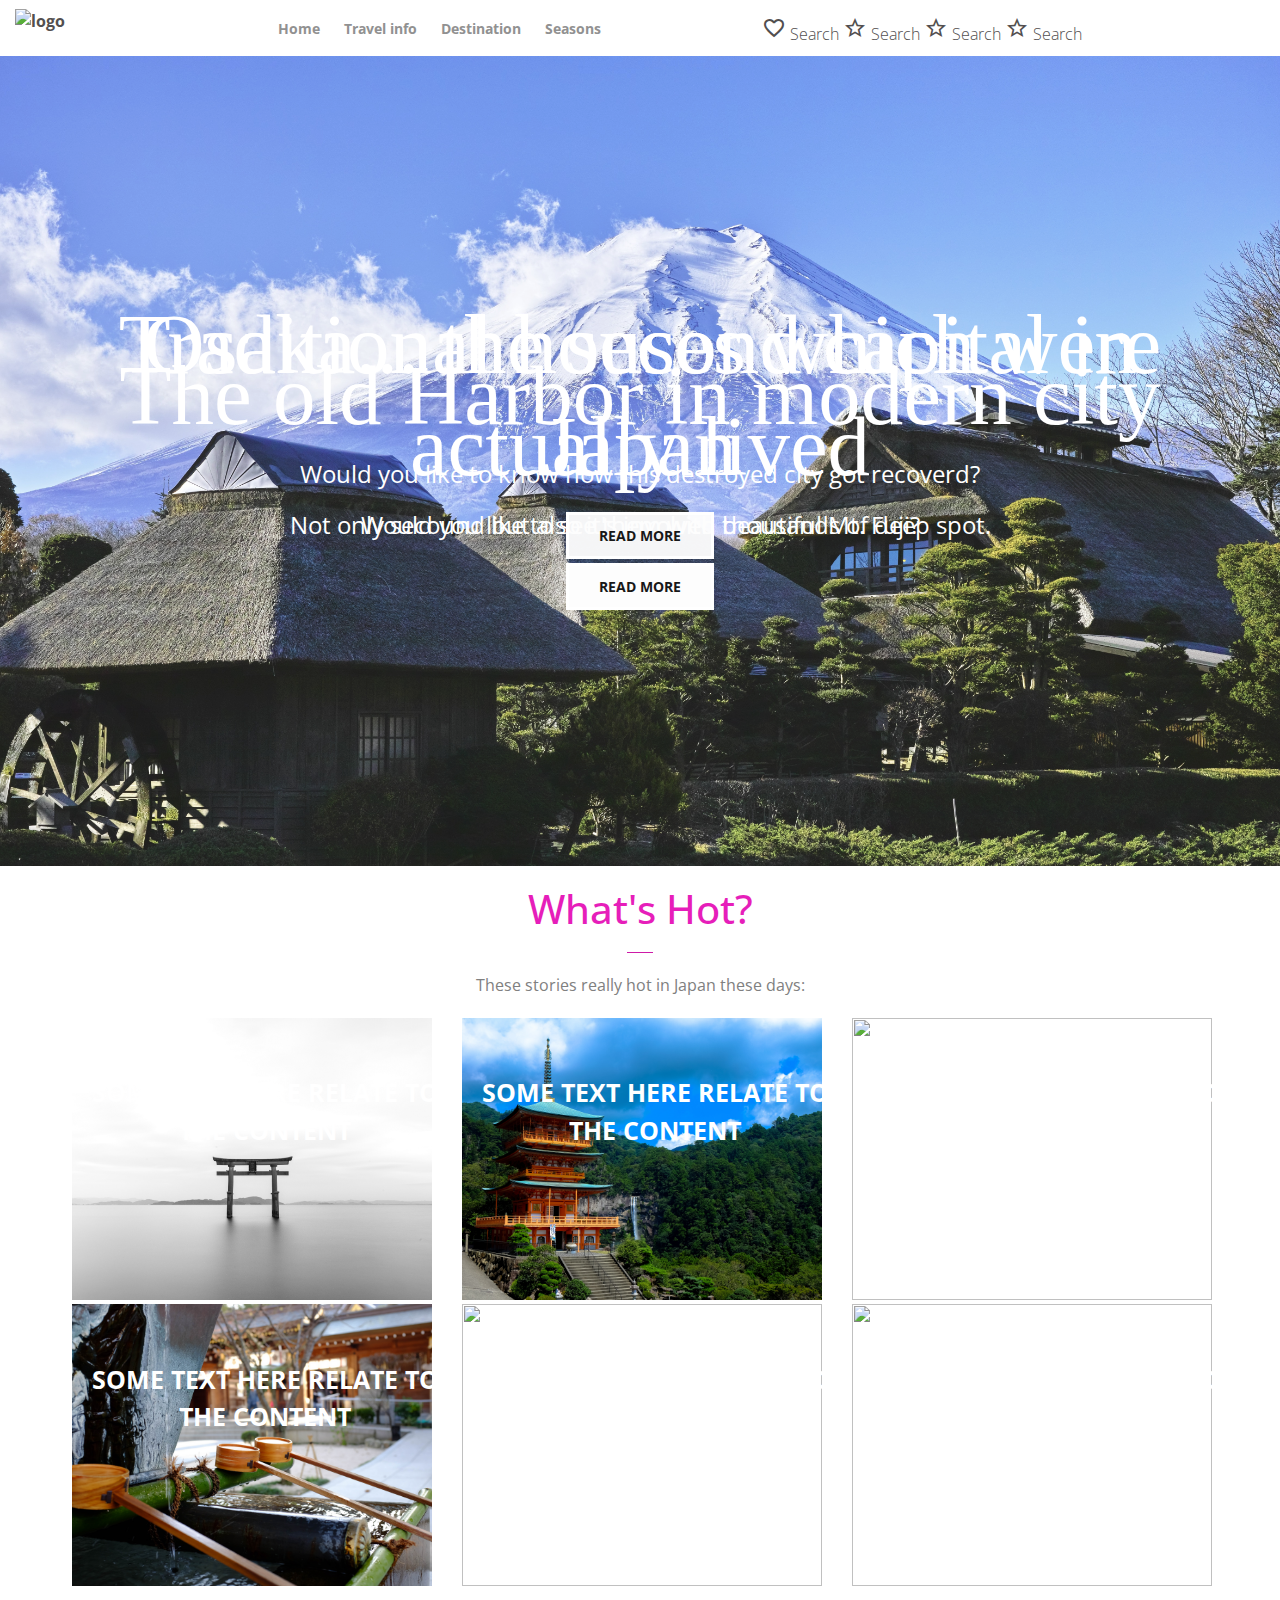
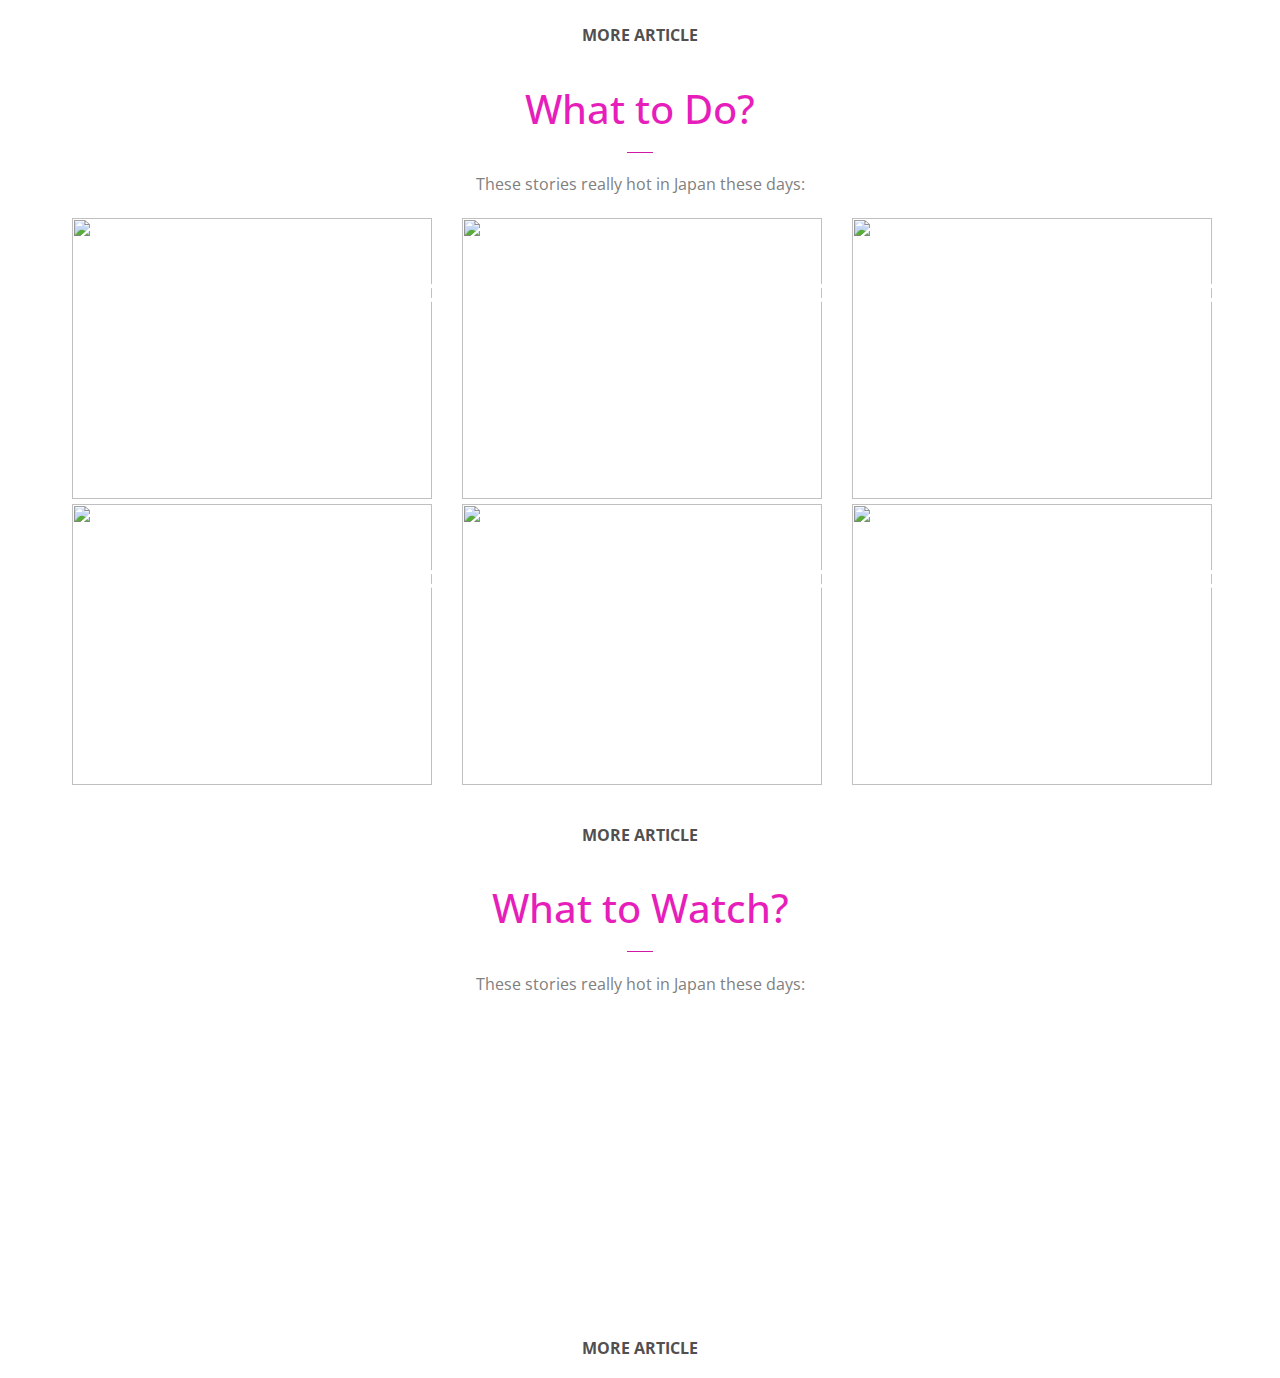
==== commit bece0b4a: "modified witg bootstrap" ====
--- a/web/ConA&ConBmerge.html
+++ b/web/ConA&ConBmerge.html
@@ -9,9 +9,10 @@
     <title>world in hand</title>
 
     <!-- <script src="responsible_menu.js"></script> -->
-    <script src="https://code.jquery.com/jquery-3.4.1.slim.min.js" integrity="sha384-J6qa4849blE2+poT4WnyKhv5vZF5SrPo0iEjwBvKU7imGFAV0wwj1yYfoRSJoZ+n" crossorigin="anonymous"></script>
+    <!-- <script src="https://code.jquery.com/jquery-3.4.1.slim.min.js" integrity="sha384-J6qa4849blE2+poT4WnyKhv5vZF5SrPo0iEjwBvKU7imGFAV0wwj1yYfoRSJoZ+n" crossorigin="anonymous"></script>
     <script src="https://cdn.jsdelivr.net/npm/popper.js@1.16.0/dist/umd/popper.min.js" integrity="sha384-Q6E9RHvbIyZFJoft+2mJbHaEWldlvI9IOYy5n3zV9zzTtmI3UksdQRVvoxMfooAo" crossorigin="anonymous"></script>
-    <script src="https://stackpath.bootstrapcdn.com/bootstrap/4.4.1/js/bootstrap.min.js" integrity="sha384-wfSDF2E50Y2D1uUdj0O3uMBJnjuUD4Ih7YwaYd1iqfktj0Uod8GCExl3Og8ifwB6" crossorigin="anonymous"></script>
+    <script src="https://stackpath.bootstrapcdn.com/bootstrap/4.4.1/js/bootstrap.min.js" integrity="sha384-wfSDF2E50Y2D1uUdj0O3uMBJnjuUD4Ih7YwaYd1iqfktj0Uod8GCExl3Og8ifwB6" crossorigin="anonymous"></script> --> 
+    <link rel="stylesheet" href="bootstrap.min.css">
     <link rel="stylesheet" href="https://stackpath.bootstrapcdn.com/font-awesome/4.7.0/css/font-awesome.min.css">
     <link href="https://fonts.googleapis.com/css?family=Open+Sans&display=swap" rel="stylesheet">
     <link rel="stylesheet" href="ConA&ConBmerge.css">
@@ -20,13 +21,17 @@
 
     <body>
     <header>
-        <div class="container">
-        <div class="navigation">
-            <div class="navigation_brand">
+        <div class="container-fluid">
+        <!-- <div class="navigation"> -->
+            <div class="row align-items-center">
+            <div class="col">
+            <nav class="navigation_brand">
                 <ul>
                     <li><a href=""><img alt="logo" src="pictures/tetitive%20logo.png"></a></li>
                 </ul>
+            </nav>
             </div>
+            <div class="col-5">
             <nav class="navigation_menu1" role="navigation">
                 <ul>
                     <li><a href="">Home</a></li>
@@ -35,6 +40,8 @@
                     <li><a href="">Seasons</a></li>
                 </ul>
             </nav>
+            </div>
+            <div class="col-5">
             <nav class="navigation_menu2" role="navigation">
                 <ul>
                     <li>
@@ -63,8 +70,10 @@
                     </li>
                 </ul>
             </nav>
+            </div>    <!-- col -->
+            </div>  <!-- row -->
         </div>
-        </div>
+        <!-- </div> -->
     </header>
     <main>
     <section class="conA" aria-hidden="true">
@@ -72,7 +81,7 @@
         <slider class="colorfilter-image">
             <slide id="slide1">
                 <div class="container">
-                    <h1>Find spiritual shrine in Kyoto!</h1>
+                    <h1 >Find spiritual shrine in Kyoto!</h1>
                     <a class="slidechange" href="#slide4">l</a><a class="slidechange" href="#slide2">r</a>
                     <p>There is no option to go to Japan without visiting Fushimi-Inari</p>
                     <a class="centerbutton">READ MORE</a>
@@ -125,7 +134,7 @@
                                     aria-hidden="true"></i></a>
                         </div>
                         <div class="text_overlay">
-                            <p>SOME TEXT HERE RELATE TO THE CONTENT</p>
+                            <p><span style="color:rgb(rgb(216, 213, 213));">SOME TEXT HERE RELATE TO THE CONTENT</span></p>
                         </div>
                     </div>
                 </td>
@@ -356,6 +365,9 @@
         </div>
         </section>
       </main>
+
+      <script src="jquery.slim.min.js"></script>
+      <script src="bootstrap.bundle.min.js"></script>
     </body>
 
 </html>--- a/web/ConA&ConBmerge.css
+++ b/web/ConA&ConBmerge.css
@@ -44,11 +44,6 @@
   padding-left: 15px;
   padding-right: 15px;
   height: 10vh;
-
-}
-.navigation a{
-  color: #919191;
-  font-size: 14px;
 }
 
 .navigation_brand img{
@@ -73,11 +68,11 @@
   text-align: -webkit-match-parent;
   display: inline-block;
 }
-.navigation a {
-  display: flex;
-  flex-direction: column;
+.navigation_menu1 a { 
   text-decoration: none !important;
   padding: 10px;
+  color: #919191;
+  font-size: 14px;
 
 }
 .navigation a:hover {
@@ -98,7 +93,7 @@
   font-weight: normal;
   font-size: 24px;
   font-family: "Material Icons";
-  content: "\e87e"
+  content: "\e87e";
 }
 
 .ic-star{
@@ -251,7 +246,7 @@
   display: block;
 }
 
-/* An event that the cursol is crossing on buttom. */
+/* An event that the cursol is crossing on button. */
 .conA a:hover {
   transition:all 0.1s ease-out;
     background-color:rgba(255, 255, 255, 0.205);
